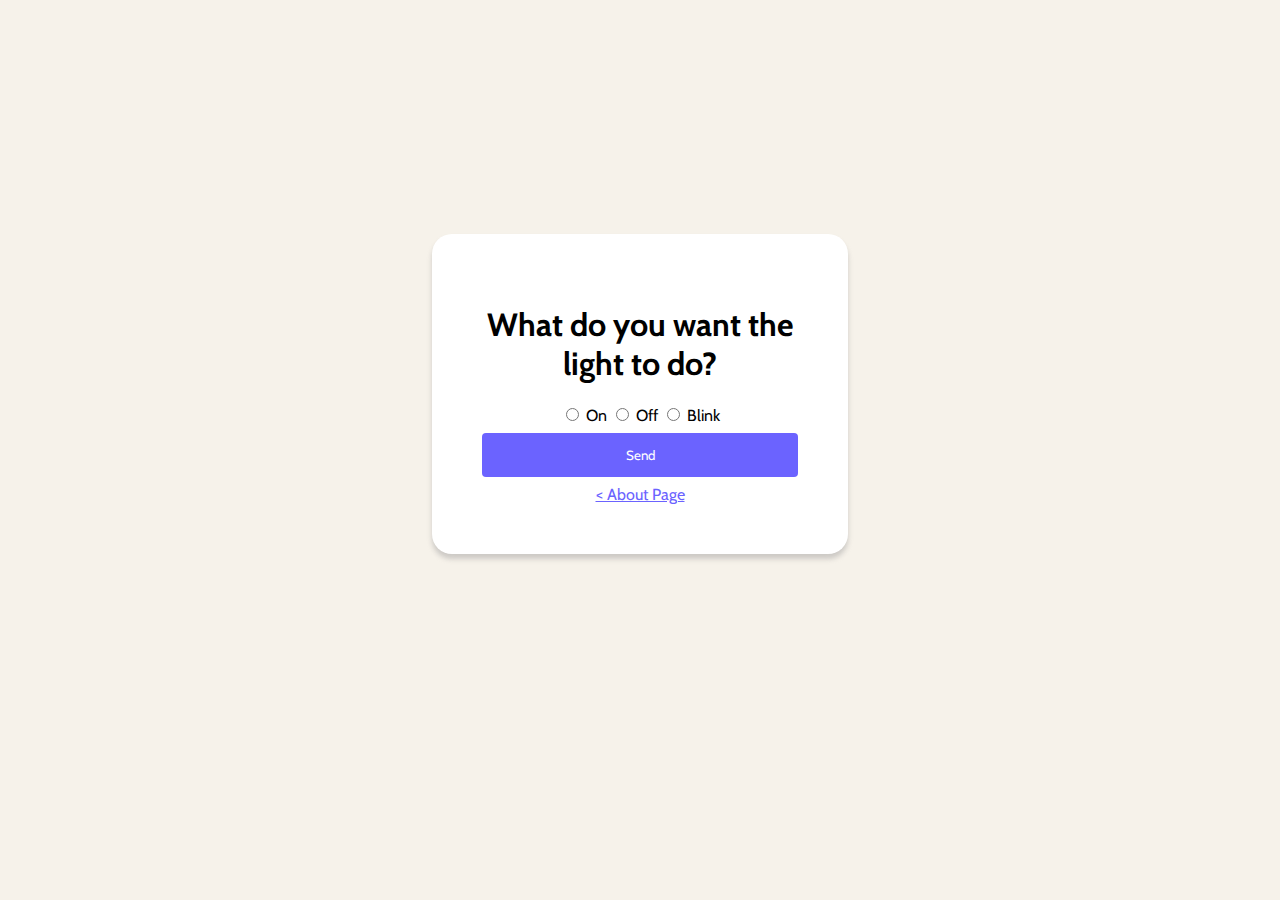
==== templates/index.html @ f7323aae "First commit" ====
<!DOCTYPE html>
<html lang="en">
<head>
    <meta charset="UTF-8">
    <meta name="viewport" content="width=device-width, initial-scale=1.0">
    <title>Flask Lighter</title>
    <link rel="stylesheet" href="/static/style.css">
    <link rel="preconnect" href="https://fonts.googleapis.com">
    <link rel="preconnect" href="https://fonts.gstatic.com" crossorigin>
    <link href="https://fonts.googleapis.com/css2?family=Cabin&display=swap" rel="stylesheet">
</head>
<body>
    <main>
        <div class="inspiration-box">
            <h1>What do you want the light to do?</h1>
            <form action="/message" method="post">
                <label class="radio">
                    <input type="radio" name="message"  placeholder="Message" value="on"> On
                    <input type="radio" name="message"  placeholder="Message" value="off"> Off
                    <input type="radio" name="message"  placeholder="Message" value="blink"> Blink
                    <input type="submit" value="Send" /> 
                    <div class="circle"></div>
                </label>
            </form>
            <a href="/about">< About Page</a>
        </div>
    </main> 
</body>
</html>
---- static/style.css ----
html {
    height: 95%;
}

body {
    font-family: 'Cabin', sans-serif;
    background-color: #f6f2ea;
    height: 95%;
}

main {
    display: flex;
    flex-direction: row;
    justify-content: center;
    align-items: center;
    width: 100%;
    height: 95%;
}

a {
    color: #6b63ff;
}

.inspiration-box {
    background-color: white;
    width: 25%;
    padding: 50px;
    box-shadow: 0px 5px 5px rgba(162, 161, 161, 0.486);
    border-radius: 20px;
    text-align: center;
}
input {
    font-family: 'Cabin', sans-serif;
}

input[type=text], select {
    width: 100%;
    padding: 12px 20px;
    margin: 8px 0;
    display: inline-block;
    border: 1px solid #ccc;
    border-radius: 4px;
    box-sizing: border-box;
}
  
input[type=submit] {
    width: 100%;
    background-color: #6b63ff;
    color: white;
    padding: 14px 20px;
    margin: 8px 0;
    border: none;
    border-radius: 4px;
    cursor: pointer;
}
  
input[type=submit]:hover {
    background-color: #4742aa;
}

.image {
    display: flex;
    flex-direction: row;
    width: 35%;
    height: 80%;
    padding: 50px;
}

.image.send {
    justify-content: flex-end;
    align-items: flex-end;
}

.image img {
    width: 300px;
    height: auto;
}

.image.received {
    justify-content: flex-start;
    align-items: flex-start;
}
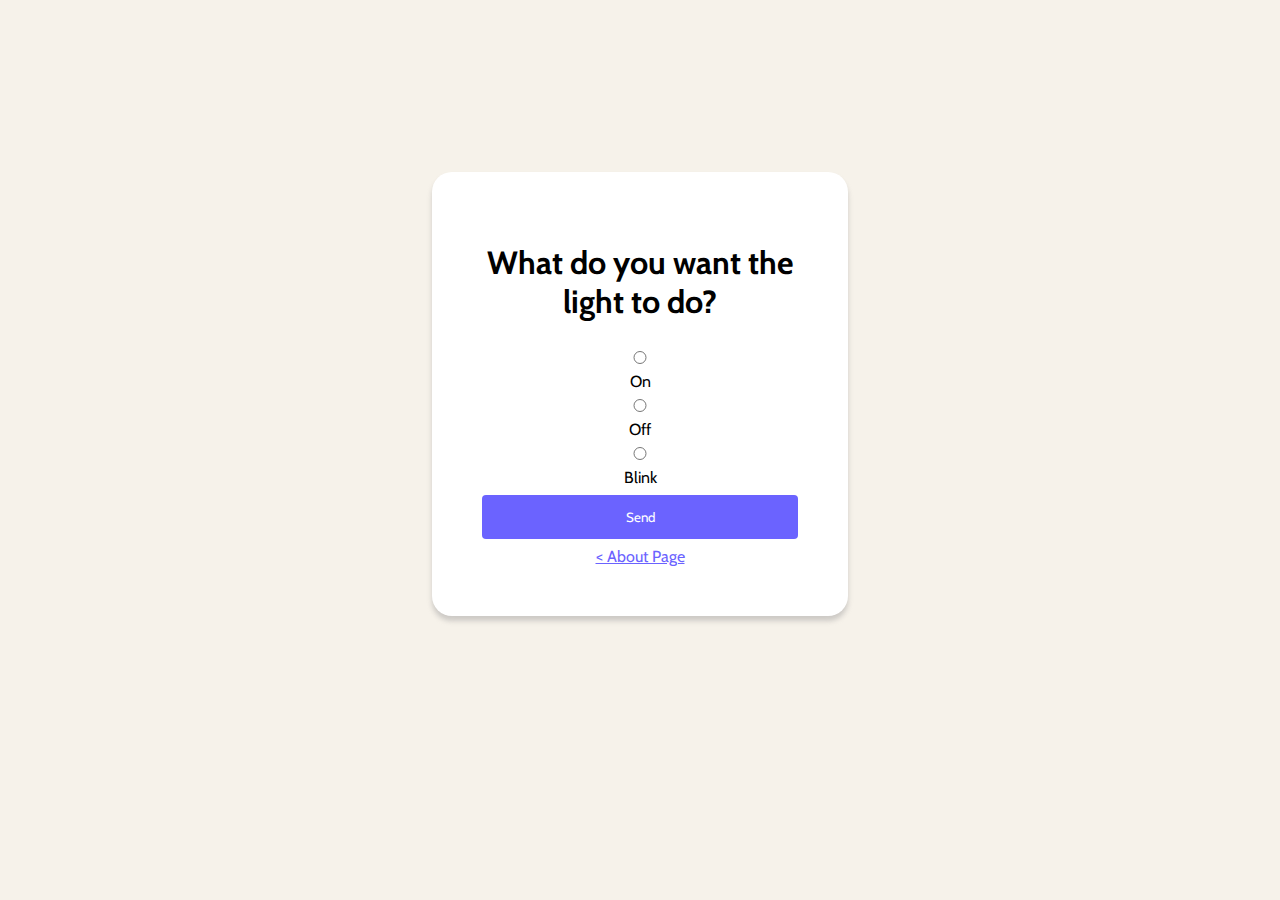
==== commit b64ea4f1: "Final commit" ====
--- a/templates/index.html
+++ b/templates/index.html
@@ -18,7 +18,7 @@
                     <input type="radio" name="message"  placeholder="Message" value="on"> On
                     <input type="radio" name="message"  placeholder="Message" value="off"> Off
                     <input type="radio" name="message"  placeholder="Message" value="blink"> Blink
-                    <input type="submit" value="Send" /> 
+                    <input type="submit" value="Send"/> 
                     <div class="circle"></div>
                 </label>
             </form>
--- a/static/style.css
+++ b/static/style.css
@@ -22,6 +22,7 @@
 }
 
 .inspiration-box {
+    margin: auto;
     background-color: white;
     width: 25%;
     padding: 50px;
@@ -33,7 +34,7 @@
     font-family: 'Cabin', sans-serif;
 }
 
-input[type=text], select {
+input[type=radio], select {
     width: 100%;
     padding: 12px 20px;
     margin: 8px 0;
